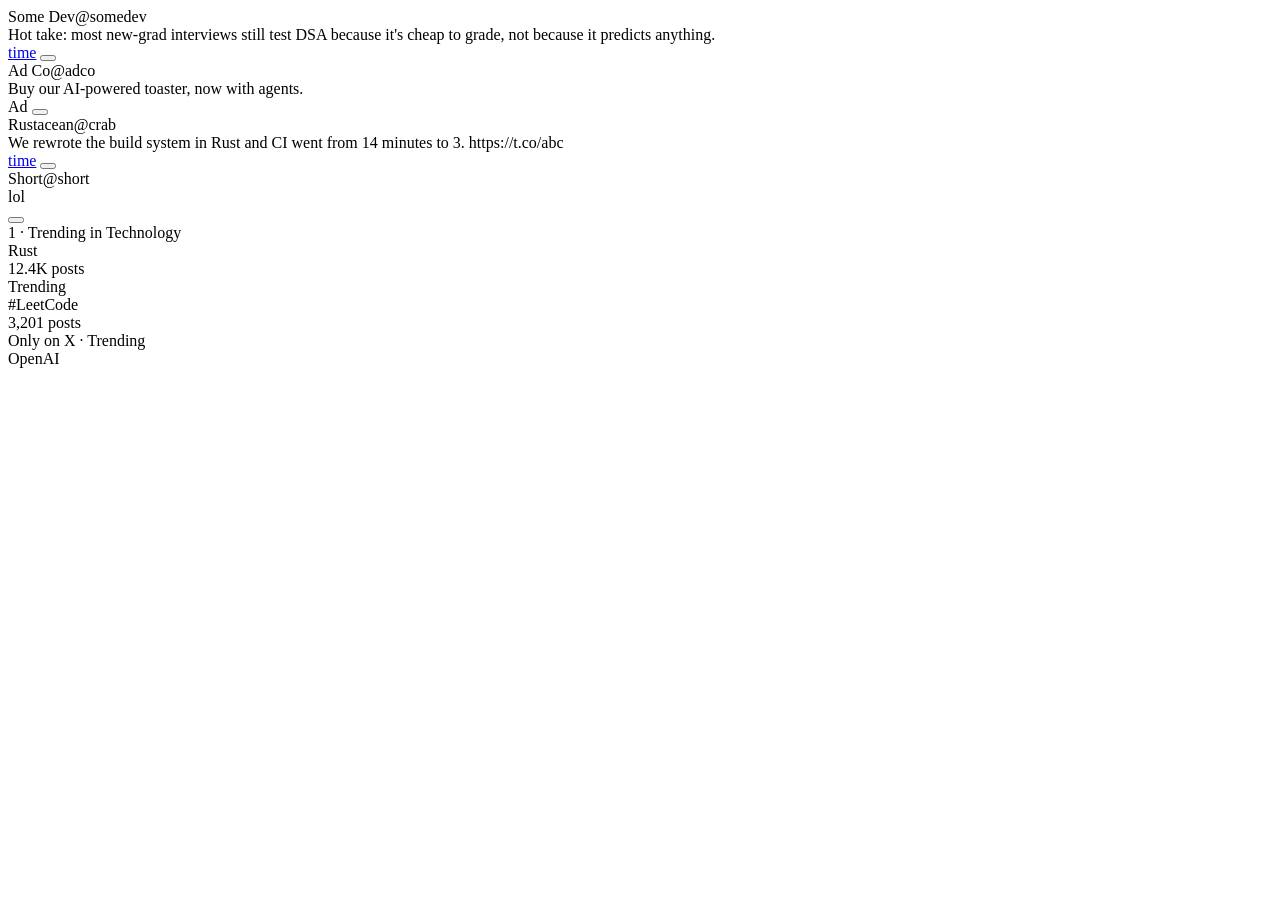
==== Tests/fixtures/x_home.html @ 86243bd2 "X timeline reader, grudge persistence, launch at login, screenshots" ====
<!doctype html>
<html><body>
<!-- Mimics X's DOM test ids. Used by scripts/test.sh to verify the extractors without logging in. -->
<article data-testid="tweet">
  <div data-testid="User-Name"><span>Some Dev</span><span>@somedev</span></div>
  <div data-testid="tweetText">Hot take: most new-grad interviews still test DSA because it's cheap to grade, not because it predicts anything.</div>
  <a href="https://x.com/somedev/status/111">time</a>
  <button data-testid="like" aria-label="1.2K Likes. Like"></button>
</article>
<article data-testid="tweet">
  <div data-testid="User-Name"><span>Ad Co</span><span>@adco</span></div>
  <div data-testid="tweetText">Buy our AI-powered toaster, now with agents.</div>
  <span>Ad</span>
  <button data-testid="like" aria-label="9M Likes. Like"></button>
</article>
<article data-testid="tweet">
  <div data-testid="User-Name"><span>Rustacean</span><span>@crab</span></div>
  <div data-testid="tweetText">We rewrote the build system in Rust and CI went from 14 minutes to 3. https://t.co/abc</div>
  <a href="https://x.com/crab/status/222">time</a>
  <button data-testid="unlike" aria-label="3,401 Likes. Liked"></button>
</article>
<article data-testid="tweet">
  <div data-testid="User-Name"><span>Short</span><span>@short</span></div>
  <div data-testid="tweetText">lol</div>
  <button data-testid="like" aria-label="50 Likes. Like"></button>
</article>
<div data-testid="trend"><div><span>1 · Trending in Technology</span></div><div><span>Rust</span></div><div><span>12.4K posts</span></div></div>
<div data-testid="trend"><div><span>Trending</span></div><div><span>#LeetCode</span></div><div><span>3,201 posts</span></div></div>
<div data-testid="trend"><div><span>Only on X · Trending</span></div><div><span>OpenAI</span></div></div>
</body></html>
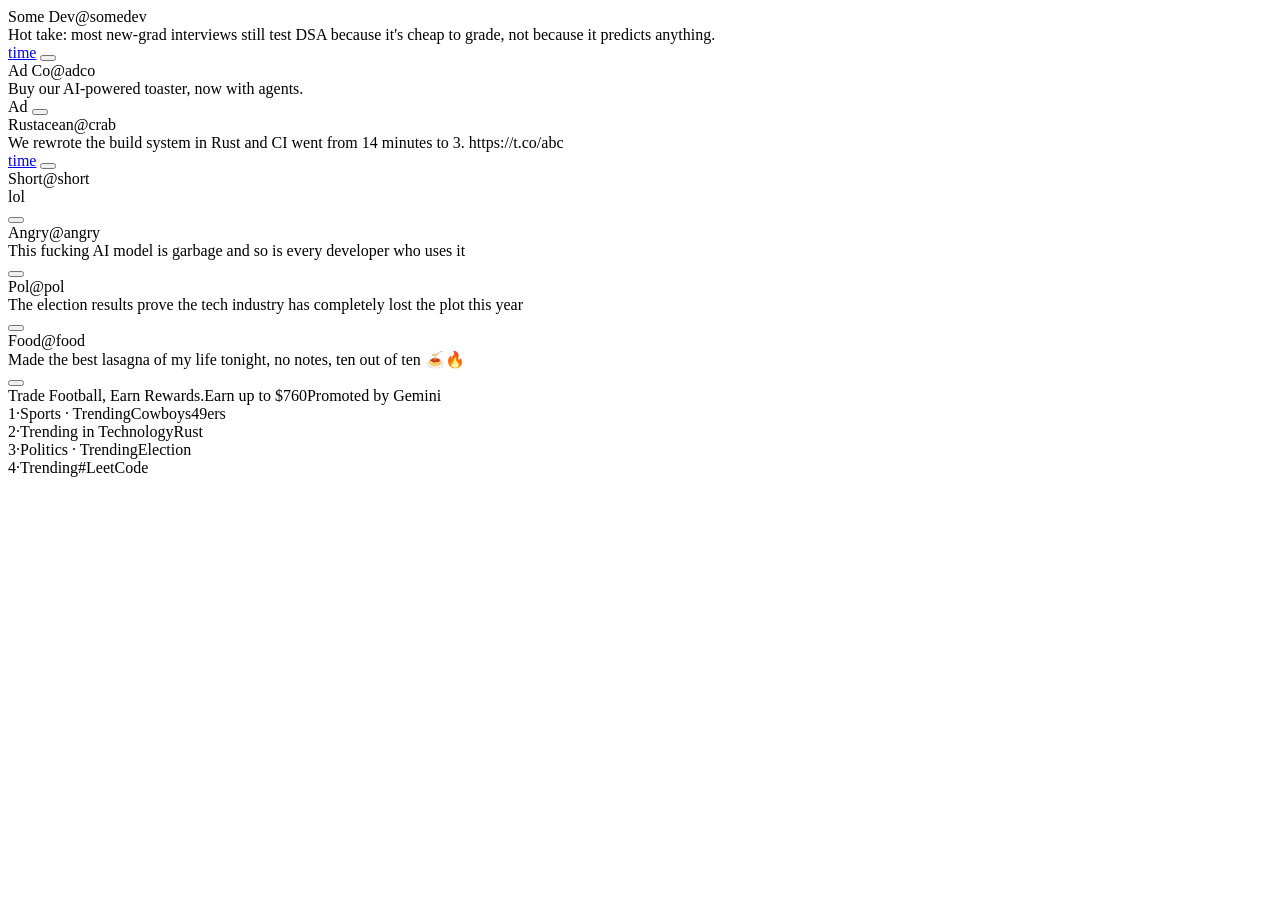
==== commit c7b95a3b: "x_reader: fix profile-lock check, parse real trend markup, block slurs/politics/profanity, tech-only" ====
--- a/Tests/fixtures/x_home.html
+++ b/Tests/fixtures/x_home.html
@@ -24,7 +24,24 @@
   <div data-testid="tweetText">lol</div>
   <button data-testid="like" aria-label="50 Likes. Like"></button>
 </article>
-<div data-testid="trend"><div><span>1 · Trending in Technology</span></div><div><span>Rust</span></div><div><span>12.4K posts</span></div></div>
-<div data-testid="trend"><div><span>Trending</span></div><div><span>#LeetCode</span></div><div><span>3,201 posts</span></div></div>
-<div data-testid="trend"><div><span>Only on X · Trending</span></div><div><span>OpenAI</span></div></div>
+<article data-testid="tweet">
+  <div data-testid="User-Name"><span>Angry</span><span>@angry</span></div>
+  <div data-testid="tweetText">This fucking AI model is garbage and so is every developer who uses it</div>
+  <button data-testid="like" aria-label="99K Likes. Like"></button>
+</article>
+<article data-testid="tweet">
+  <div data-testid="User-Name"><span>Pol</span><span>@pol</span></div>
+  <div data-testid="tweetText">The election results prove the tech industry has completely lost the plot this year</div>
+  <button data-testid="like" aria-label="88K Likes. Like"></button>
+</article>
+<article data-testid="tweet">
+  <div data-testid="User-Name"><span>Food</span><span>@food</span></div>
+  <div data-testid="tweetText">Made the best lasagna of my life tonight, no notes, ten out of ten 🍝🔥</div>
+  <button data-testid="like" aria-label="70K Likes. Like"></button>
+</article>
+<div data-testid="trend"><span>Trade Football, Earn Rewards.</span><span>Earn up to $760</span><span>Promoted by Gemini</span></div>
+<div data-testid="trend"><span>1</span><span>·</span><span>Sports · Trending</span><span>Cowboys</span><span>49ers</span></div>
+<div data-testid="trend"><span>2</span><span>·</span><span>Trending in Technology</span><span>Rust</span></div>
+<div data-testid="trend"><span>3</span><span>·</span><span>Politics · Trending</span><span>Election</span></div>
+<div data-testid="trend"><span>4</span><span>·</span><span>Trending</span><span>#LeetCode</span></div>
 </body></html>
